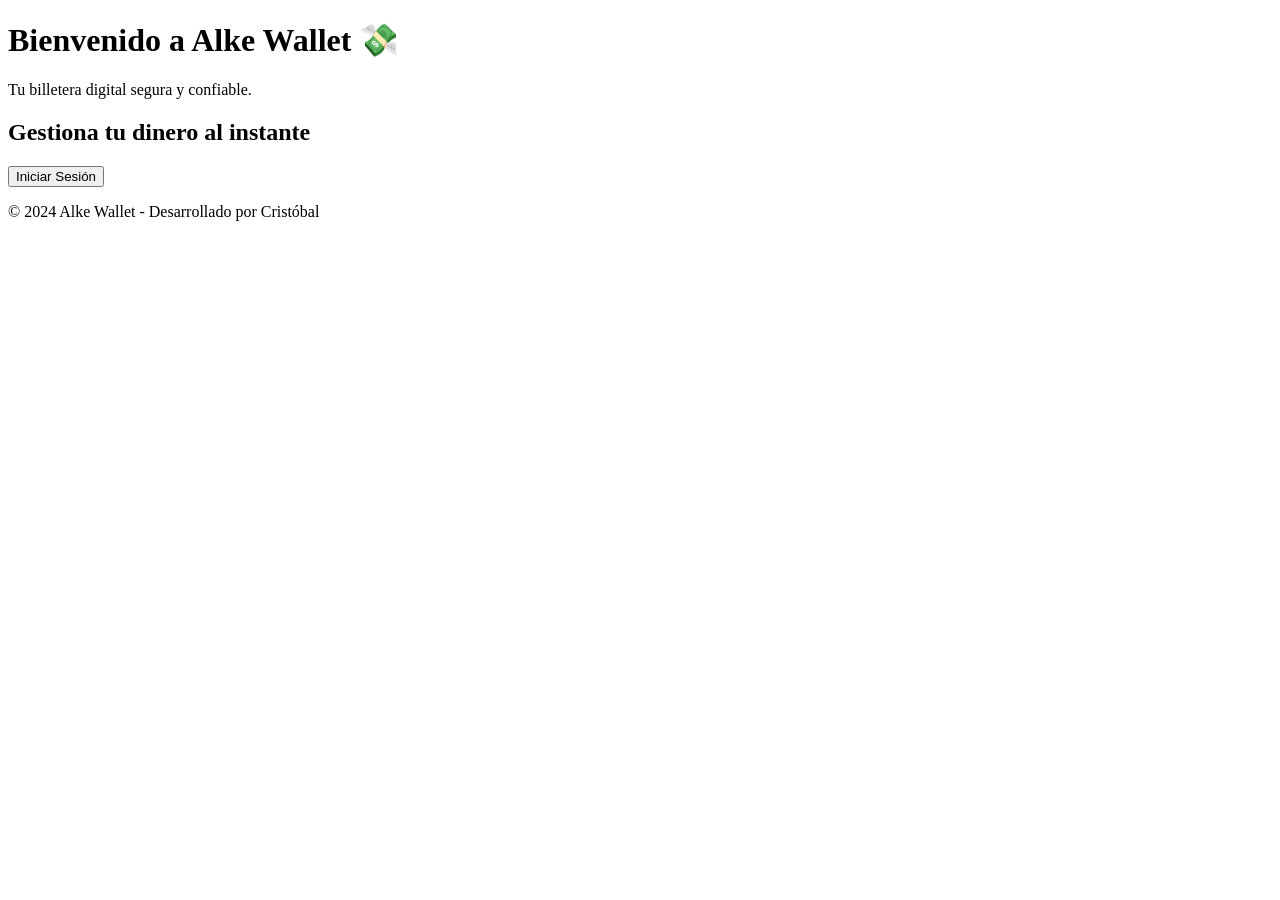
==== index.html @ 6e5c79e2 "chore: estructura inicial del proyecto y archivos HTML base" ====
<!DOCTYPE html>
<html lang="es">
<head>
    <meta charset="UTF-8">
    <meta name="viewport" content="width=device-width, initial-scale=1.0">
    <title>Alke Wallet | Bienvenida</title>
</head>
<body>
    <header>
        <h1>Bienvenido a Alke Wallet 💸</h1>
        <p>Tu billetera digital segura y confiable.</p>
    </header>

    <main>
        <section>
            <h2>Gestiona tu dinero al instante</h2>
            <nav>
                <a href="login.html"><button>Iniciar Sesión</button></a>
            </nav>
        </section>
    </main>

    <footer>
        <p>&copy; 2024 Alke Wallet - Desarrollado por Cristóbal</p>
    </footer>
</body>
</html>
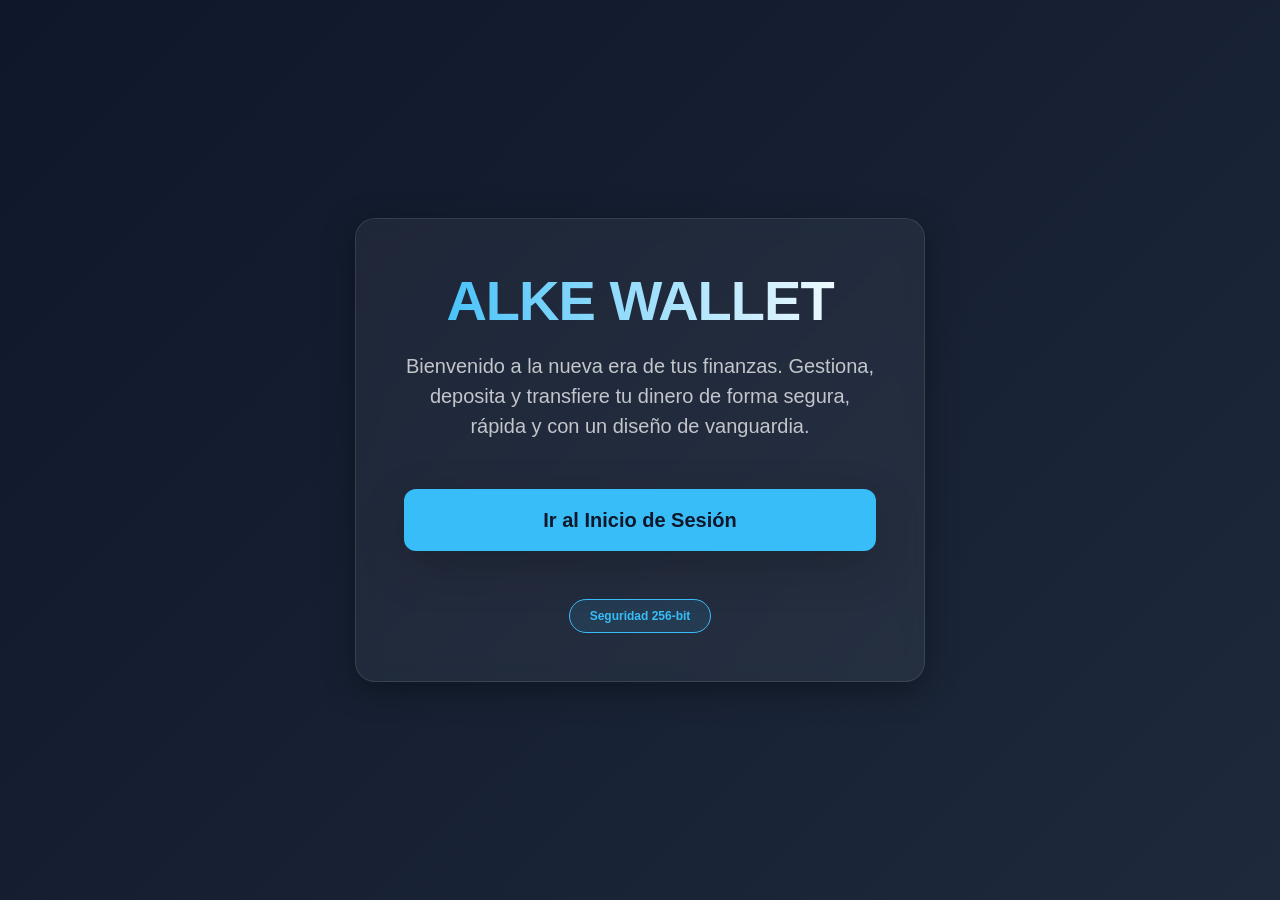
==== commit 744a071c: "Actualización: Diseño, lógica JS y corrección de compatibilidad CSS" ====
--- a/index.html
+++ b/index.html
@@ -1,27 +1,56 @@
-<!DOCTYPE html>
+<!doctype html>
 <html lang="es">
-<head>
-    <meta charset="UTF-8">
-    <meta name="viewport" content="width=device-width, initial-scale=1.0">
+  <head>
+    <meta charset="UTF-8" />
+    <meta name="viewport" content="width=device-width, initial-scale=1.0" />
     <title>Alke Wallet | Bienvenida</title>
-</head>
-<body>
-    <header>
-        <h1>Bienvenido a Alke Wallet 💸</h1>
-        <p>Tu billetera digital segura y confiable.</p>
-    </header>
+    <link
+      href="https://cdn.jsdelivr.net/npm/bootstrap@5.3.2/dist/css/bootstrap.min.css"
+      rel="stylesheet"
+    />
+    <link rel="stylesheet" href="assets/css/style.css" />
+    <style>
+      .hero-title {
+        font-size: 3.5rem;
+        letter-spacing: -1px;
+        background-image: linear-gradient(to right, #38bdf8, #ffffff);
+        background-clip: text;
+        -webkit-background-clip: text;
+        color: transparent;
+        -webkit-text-fill-color: transparent;
+      }
+    </style>
+  </head>
+  <body class="d-flex align-items-center">
+    <div class="container">
+      <div class="row justify-content-center">
+        <div class="col-11 col-md-8 col-lg-6 text-center glass-card p-5">
+          <h1 class="hero-title fw-bold mb-3">ALKE WALLET</h1>
 
-    <main>
-        <section>
-            <h2>Gestiona tu dinero al instante</h2>
-            <nav>
-                <a href="login.html"><button>Iniciar Sesión</button></a>
-            </nav>
-        </section>
-    </main>
+          <p class="lead mb-5 text-light opacity-75">
+            Bienvenido a la nueva era de tus finanzas. Gestiona, deposita y
+            transfiere tu dinero de forma segura, rápida y con un diseño de
+            vanguardia.
+          </p>
 
-    <footer>
-        <p>&copy; 2024 Alke Wallet - Desarrollado por Cristóbal</p>
-    </footer>
-</body>
-</html>+          <div class="d-grid gap-3">
+            <a
+              href="login.html"
+              class="btn btn-primary-custom py-3 fs-5 shadow-lg"
+            >
+              Ir al Inicio de Sesión
+            </a>
+          </div>
+
+          <div class="mt-5">
+            <span class="badge rounded-pill nav-pill-custom"
+              >Seguridad 256-bit</span
+            >
+          </div>
+        </div>
+      </div>
+    </div>
+    <script src="assets/js/script.js"></script>
+    <script src="https://cdn.jsdelivr.net/npm/bootstrap@5.3.2/dist/js/bootstrap.bundle.min.js"></script>
+  </body>
+</html>
--- a/assets/css/style.css
+++ b/assets/css/style.css
@@ -0,0 +1,44 @@
+:root {
+    --primary-gradient: linear-gradient(135deg, #0f172a 0%, #1e293b 100%);
+    --accent-color: #38bdf8;
+    --glass-bg: rgba(255, 255, 255, 0.05);
+    --glass-border: rgba(255, 255, 255, 0.1);
+}
+
+body {
+    background: var(--primary-gradient);
+    font-family: 'Inter', sans-serif;
+    color: white;
+    min-height: 100vh;
+}
+
+.glass-card {
+    background: var(--glass-bg);
+    backdrop-filter: blur(10px);
+    border: 1px solid var(--glass-border);
+    border-radius: 20px;
+    box-shadow: 0 8px 32px 0 rgba(0, 0, 0, 0.37);
+}
+
+.btn-primary-custom {
+    background-color: var(--accent-color);
+    color: #0f172a;
+    border: none;
+    border-radius: 12px;
+    font-weight: 600;
+    transition: all 0.3s ease;
+}
+
+.btn-primary-custom:hover {
+    transform: translateY(-2px);
+    background-color: #7dd3fc;
+    box-shadow: 0 0 15px rgba(56, 189, 248, 0.5);
+}
+
+.nav-pill-custom {
+    background: rgba(56, 189, 248, 0.1);
+    border: 1px solid var(--accent-color);
+    color: var(--accent-color);
+    border-radius: 50px;
+    padding: 10px 20px;
+}
